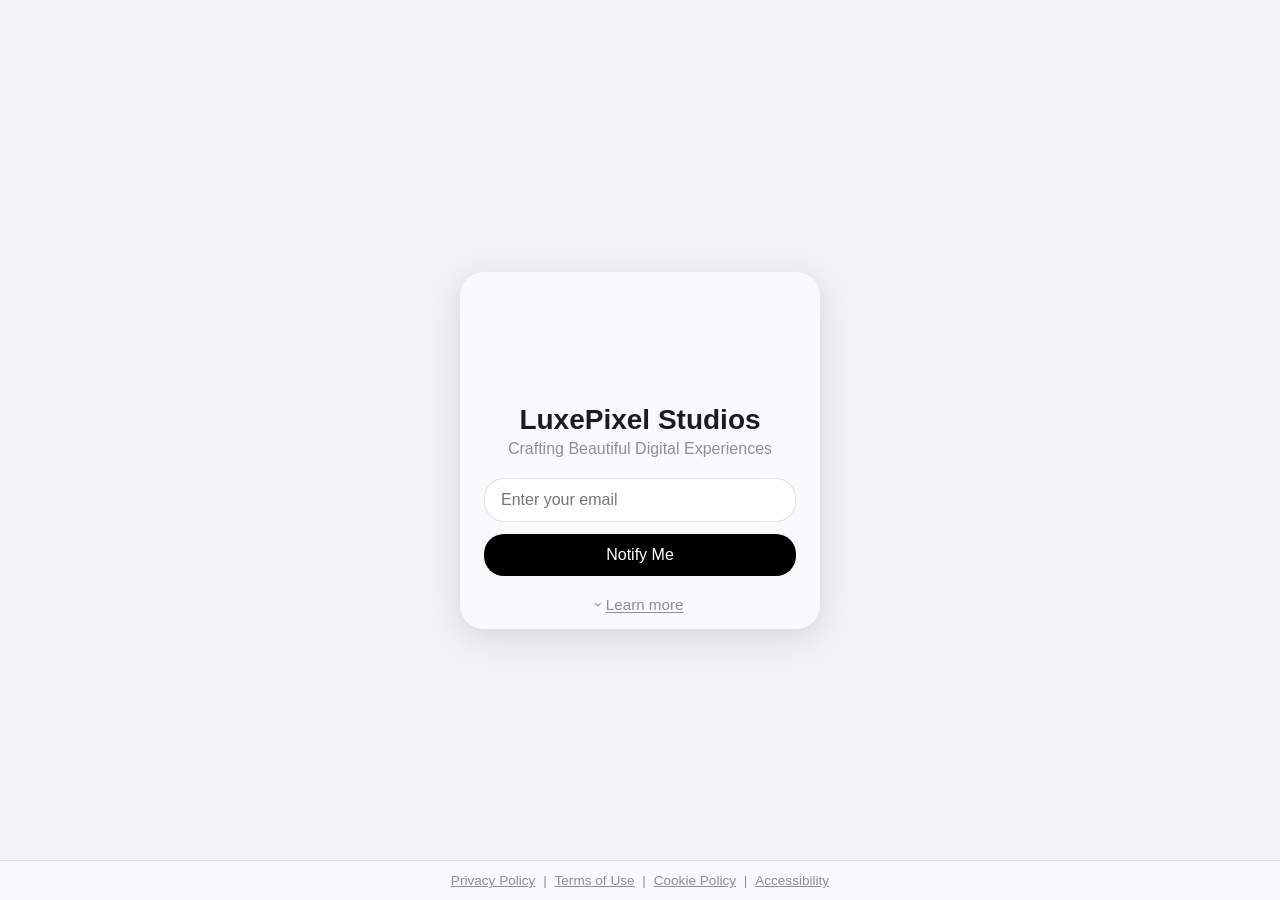
==== index.html @ 99bf611d "Update index.html" ====
<!DOCTYPE html>
<html lang="en">
<head>
  <meta charset="UTF-8" />
  <meta name="viewport" content="width=device-width, initial-scale=1.0"/>
  <title>LuxePixel Studios – Premium Web Design &amp; Creative Innovation</title>
  <meta name="description" content="LuxePixel Studios is almost live. Be the first to experience premium design, digital creativity, and innovation." />
  <link rel="canonical" href="https://luxepixelstudios.com/" />

  <!-- Google Analytics -->
  <script async src="https://www.googletagmanager.com/gtag/js?id=G-YL17025JEB"></script>
  <script>
    window.dataLayer = window.dataLayer||[];
    function gtag(){dataLayer.push(arguments);}
    gtag('js', new Date());
    gtag('config','G-YL17025JEB');
  </script>

  <!-- Organization JSON-LD -->
  <script type="application/ld+json">
  { "@context":"https://schema.org", "@type":"Organization",
    "name":"LuxePixel Studios","url":"https://luxepixelstudios.com",
    "logo":"https://luxepixelstudios.com/my-favicon/favicon-96x96.png",
    "contactPoint":{ "@type":"ContactPoint",
      "email":"contact@luxepixelstudios.com","contactType":"customer service","availableLanguage":"en"
    }
  }
  </script>

  <style>
    /* --- Reset & Base --- */
    *{margin:0;padding:0;box-sizing:border-box}
    html,body{height:100%;width:100%;font-family:-apple-system,BlinkMacSystemFont,"SF Pro Text","Helvetica Neue",sans-serif;background:#f2f2f7;color:#1c1c1e;overflow-x:hidden}
    /* --- Background & Ripple --- */
    .bg-image{position:fixed;top:0;left:0;width:100%;height:100%;background:url("https://i.imgur.com/qb6HJXqm.jpg")center/cover no-repeat;filter:blur(20px);z-index:0}
    .ripple-overlay{position:fixed;top:0;left:0;width:200%;height:200%;background:radial-gradient(circle,rgba(255,255,255,0.04)1px,transparent 1px);background-size:50px 50px;animation:ripple 30s linear infinite;opacity:0.4;z-index:1}
    @keyframes ripple{from{transform:translate(0)}to{transform:translate(100px,100px)}}
    /* --- Card --- */
    .container{position:relative;z-index:2;display:flex;align-items:center;justify-content:center;height:100vh;padding:1rem}
    .card{background:rgba(255,255,255,0.6);backdrop-filter:blur(30px);-webkit-backdrop-filter:blur(30px);border-radius:24px;box-shadow:0 8px 32px rgba(0,0,0,0.12);width:100%;max-width:360px;overflow:hidden;transition:max-height .5s ease,padding-bottom .5s ease;max-height:900px;padding-bottom:1rem}
    .card-content{padding:2rem 1.5rem 0;text-align:center}
    iframe{width:80px;height:80px;margin-bottom:1rem;border:none;background:transparent}
    h1{font-size:1.75rem;margin-bottom:.25rem;opacity:0;animation:fadeUp 1s ease forwards;animation-delay:.3s}
    .subtitle{font-size:1rem;color:#8E8E93;margin-bottom:1.25rem;opacity:0;animation:fadeUp 1s ease forwards;animation-delay:.6s}
    @keyframes fadeUp{from{opacity:0;transform:translateY(10px)}to{opacity:1;transform:translateY(0)}}
    /* --- Form & Learn More --- */
    form{display:flex;flex-direction:column;gap:.75rem;opacity:0;animation:fadeUp 1s ease forwards;animation-delay:.9s}
    input[type="email"]{padding:.75rem 1rem;border-radius:20px;border:1px solid rgba(0,0,0,0.1);background:rgba(255,255,255,0.8);font-size:1rem;color:#1c1c1e}
    button.notify{padding:.75rem 1rem;border:none;border-radius:20px;background:#000;color:#fff;font-size:1rem;cursor:pointer;transition:opacity .2s}
    button.notify:hover{opacity:.85}
    .thank-you{display:none;margin-top:1rem;color:#1c1c1e}
    .thank-you.active{display:block}
    details.learn-more{margin-top:1.25rem;font-size:.95rem;color:#8E8E93}
    details.learn-more summary{list-style:none;cursor:pointer;user-select:none;display:inline-block;text-decoration:underline;text-underline-offset:2px}
    details.learn-more summary::-webkit-details-marker{display:none}
    details.learn-more summary::before{content:"›";display:inline-block;transform:rotate(90deg);margin-right:.5ch;transition:transform .2s;color:#8E8E93}
    details.learn-more[open] summary::before{transform:rotate(270deg)}
    details.learn-more .more-text{margin-top:.75rem;line-height:1.5;color:#1c1c1e;text-align:left}
    /* --- Footer Links --- */
    footer{position:fixed;bottom:0;left:0;width:100%;text-align:center;padding:.75rem 1rem;background:rgba(255,255,255,0.5);border-top:1px solid rgba(0,0,0,0.1);font-size:.85rem;color:#8E8E93;z-index:2}
    footer a{color:#8E8E93;text-decoration:underline;margin:0 .25rem;cursor:pointer}
    /* --- Modals --- */
    .modal {
      display:none; position:fixed; top:0; left:0; width:100%; height:100%;
      background:rgba(0,0,0,0.5); align-items:center; justify-content:center;
      z-index:3; padding:1rem;
    }
    .modal.open { display:flex; }
    .modal-content {
      background:#fff; border-radius:16px; width:100%; max-width:600px; max-height:90%;
      overflow:auto; position:relative; padding:1.5rem;
    }
    .modal-close {
      position:absolute; top:.75rem; right:.75rem;
      background:none; border:none; font-size:1.25rem; cursor:pointer; color:#666;
    }
    /* --- Responsive --- */
    @media(max-width:400px){
      .card{max-width:340px}
      h1{font-size:1.5rem}
      .subtitle{font-size:.95rem}
      input,button.notify{font-size:.95rem}
    }
  </style>
</head>
<body>
  <div class="bg-image"></div>
  <div class="ripple-overlay"></div>
  <div class="container">
    <div class="card" id="card">
      <div class="card-content">
        <iframe src="https://lottie.host/embed/0344061d-7716-4584-a090-0b0ac781076b/SHQsS2zzYf.lottie" title="Loading"></iframe>
        <h1>LuxePixel Studios</h1>
        <p class="subtitle">Crafting Beautiful Digital Experiences</p>
        <form id="notify-form">
          <input type="email" name="email" placeholder="Enter your email" required />
          <button type="submit" class="notify">Notify Me</button>
        </form>
        <div class="thank-you" id="thankYouMessage">Thanks for signing up! 🎉</div>
        <details class="learn-more">
          <summary>Learn more</summary>
          <div class="more-text">
            <p>
              LuxePixel Studios is a UK-based creative studio specialising in web design, branding &amp; digital innovation. Our site is under construction, but our mission is simple: deliver accessible, elegant digital experiences for brands who demand the best. Join our launch list to be first in line.
            </p>
          </div>
        </details>
      </div>
    </div>
  </div>

  <!-- Footer with modal triggers -->
  <footer>
    <a data-modal="privacy">Privacy Policy</a> |
    <a data-modal="terms">Terms of Use</a> |
    <a data-modal="cookies">Cookie Policy</a> |
    <a data-modal="accessibility">Accessibility</a>
  </footer>

  <!-- Modals -->
  <div class="modal" id="modal-privacy">
    <div class="modal-content">
      <button class="modal-close">✕</button>
      <h2>Privacy Policy</h2>
      <p><!-- paste your full privacy.html content here --></p>
    </div>
  </div>
  <div class="modal" id="modal-terms">
    <div class="modal-content">
      <button class="modal-close">✕</button>
      <h2>Terms of Use</h2>
      <p><!-- paste your full terms.html content here --></p>
    </div>
  </div>
  <div class="modal" id="modal-cookies">
    <div class="modal-content">
      <button class="modal-close">✕</button>
      <h2>Cookie Policy</h2>
      <p><!-- paste your full cookies.html content here --></p>
    </div>
  </div>
  <div class="modal" id="modal-accessibility">
    <div class="modal-content">
      <button class="modal-close">✕</button>
      <h2>Accessibility Statement</h2>
      <p><!-- paste your full accessibility.html content here --></p>
    </div>
  </div>

  <script>
    // form submission
    document.getElementById('notify-form').addEventListener('submit', async e => {
      e.preventDefault();
      const form = e.target, data = new FormData(form);
      try {
        const res = await fetch('https://formspree.io/f/mgvyzqan', {
          method:'POST', headers:{Accept:'application/json'}, body:data
        });
        if(res.ok){
          form.style.display='none';
          document.getElementById('thankYouMessage').classList.add('active');
        } else alert('Something went wrong');
      } catch {
        alert('Network error');
      }
    });

    // modal handling
    document.querySelectorAll('footer a[data-modal]').forEach(link => {
      link.addEventListener('click', () => {
        const id = link.getAttribute('data-modal');
        document.getElementById('modal-' + id).classList.add('open');
      });
    });
    document.querySelectorAll('.modal-close').forEach(btn => {
      btn.addEventListener('click', () => {
        btn.closest('.modal').classList.remove('open');
      });
    });
  </script>
</body>
</html>
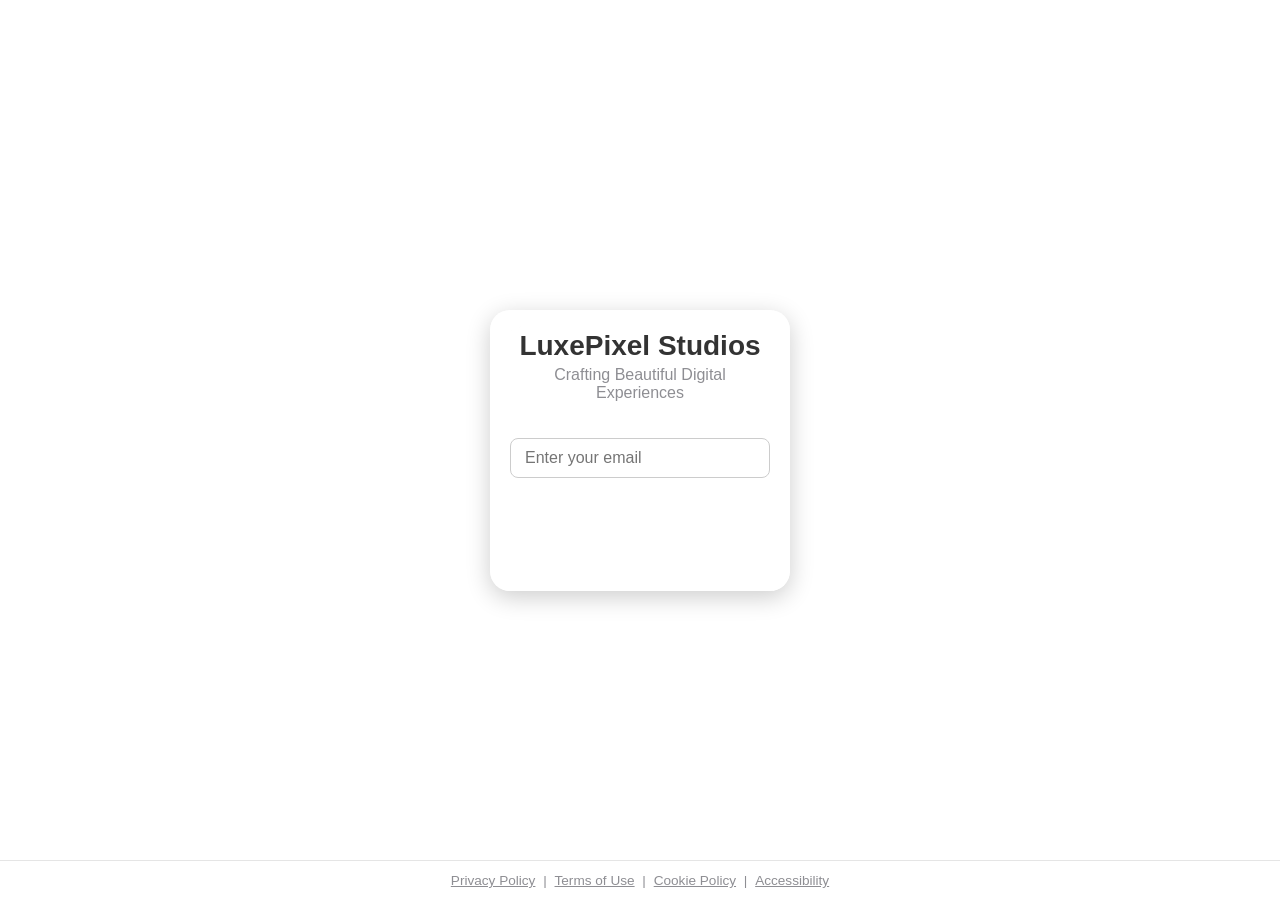
==== commit 23dc2682: "Update index.html" ====
--- a/index.html
+++ b/index.html
@@ -3,180 +3,283 @@
 <head>
   <meta charset="UTF-8" />
   <meta name="viewport" content="width=device-width, initial-scale=1.0"/>
-  <title>LuxePixel Studios – Premium Web Design &amp; Creative Innovation</title>
+  <title>LuxePixel Studios – Premium Web Design & Creative Innovation</title>
   <meta name="description" content="LuxePixel Studios is almost live. Be the first to experience premium design, digital creativity, and innovation." />
   <link rel="canonical" href="https://luxepixelstudios.com/" />
 
   <!-- Google Analytics -->
-  <script async src="https://www.googletagmanager.com/gtag/js?id=G-YL17025JEB"></script>
+  <script async src="https://www.googletagmanager.com/gtag/js?id=G-0VTJTGHLPF"></script>
   <script>
-    window.dataLayer = window.dataLayer||[];
-    function gtag(){dataLayer.push(arguments);}
+    window.dataLayer = window.dataLayer || [];
+    function gtag(){ dataLayer.push(arguments); }
     gtag('js', new Date());
-    gtag('config','G-YL17025JEB');
+    gtag('config', 'G-0VTJTGHLPF');
   </script>
 
-  <!-- Organization JSON-LD -->
-  <script type="application/ld+json">
-  { "@context":"https://schema.org", "@type":"Organization",
-    "name":"LuxePixel Studios","url":"https://luxepixelstudios.com",
-    "logo":"https://luxepixelstudios.com/my-favicon/favicon-96x96.png",
-    "contactPoint":{ "@type":"ContactPoint",
-      "email":"contact@luxepixelstudios.com","contactType":"customer service","availableLanguage":"en"
-    }
-  }
-  </script>
+  <!-- SVG Filter for Glass Distortion -->
+  <svg style="display: none">
+    <filter id="glass-distortion">
+      <feTurbulence type="turbulence" baseFrequency="0.008" numOctaves="2" result="noise" />
+      <feDisplacementMap in="SourceGraphic" in2="noise" scale="77" />
+    </filter>
+  </svg>
 
   <style>
-    /* --- Reset & Base --- */
-    *{margin:0;padding:0;box-sizing:border-box}
-    html,body{height:100%;width:100%;font-family:-apple-system,BlinkMacSystemFont,"SF Pro Text","Helvetica Neue",sans-serif;background:#f2f2f7;color:#1c1c1e;overflow-x:hidden}
-    /* --- Background & Ripple --- */
-    .bg-image{position:fixed;top:0;left:0;width:100%;height:100%;background:url("https://i.imgur.com/qb6HJXqm.jpg")center/cover no-repeat;filter:blur(20px);z-index:0}
-    .ripple-overlay{position:fixed;top:0;left:0;width:200%;height:200%;background:radial-gradient(circle,rgba(255,255,255,0.04)1px,transparent 1px);background-size:50px 50px;animation:ripple 30s linear infinite;opacity:0.4;z-index:1}
-    @keyframes ripple{from{transform:translate(0)}to{transform:translate(100px,100px)}}
-    /* --- Card --- */
-    .container{position:relative;z-index:2;display:flex;align-items:center;justify-content:center;height:100vh;padding:1rem}
-    .card{background:rgba(255,255,255,0.6);backdrop-filter:blur(30px);-webkit-backdrop-filter:blur(30px);border-radius:24px;box-shadow:0 8px 32px rgba(0,0,0,0.12);width:100%;max-width:360px;overflow:hidden;transition:max-height .5s ease,padding-bottom .5s ease;max-height:900px;padding-bottom:1rem}
-    .card-content{padding:2rem 1.5rem 0;text-align:center}
-    iframe{width:80px;height:80px;margin-bottom:1rem;border:none;background:transparent}
-    h1{font-size:1.75rem;margin-bottom:.25rem;opacity:0;animation:fadeUp 1s ease forwards;animation-delay:.3s}
-    .subtitle{font-size:1rem;color:#8E8E93;margin-bottom:1.25rem;opacity:0;animation:fadeUp 1s ease forwards;animation-delay:.6s}
-    @keyframes fadeUp{from{opacity:0;transform:translateY(10px)}to{opacity:1;transform:translateY(0)}}
-    /* --- Form & Learn More --- */
-    form{display:flex;flex-direction:column;gap:.75rem;opacity:0;animation:fadeUp 1s ease forwards;animation-delay:.9s}
-    input[type="email"]{padding:.75rem 1rem;border-radius:20px;border:1px solid rgba(0,0,0,0.1);background:rgba(255,255,255,0.8);font-size:1rem;color:#1c1c1e}
-    button.notify{padding:.75rem 1rem;border:none;border-radius:20px;background:#000;color:#fff;font-size:1rem;cursor:pointer;transition:opacity .2s}
-    button.notify:hover{opacity:.85}
-    .thank-you{display:none;margin-top:1rem;color:#1c1c1e}
-    .thank-you.active{display:block}
-    details.learn-more{margin-top:1.25rem;font-size:.95rem;color:#8E8E93}
-    details.learn-more summary{list-style:none;cursor:pointer;user-select:none;display:inline-block;text-decoration:underline;text-underline-offset:2px}
-    details.learn-more summary::-webkit-details-marker{display:none}
-    details.learn-more summary::before{content:"›";display:inline-block;transform:rotate(90deg);margin-right:.5ch;transition:transform .2s;color:#8E8E93}
-    details.learn-more[open] summary::before{transform:rotate(270deg)}
-    details.learn-more .more-text{margin-top:.75rem;line-height:1.5;color:#1c1c1e;text-align:left}
-    /* --- Footer Links --- */
-    footer{position:fixed;bottom:0;left:0;width:100%;text-align:center;padding:.75rem 1rem;background:rgba(255,255,255,0.5);border-top:1px solid rgba(0,0,0,0.1);font-size:.85rem;color:#8E8E93;z-index:2}
-    footer a{color:#8E8E93;text-decoration:underline;margin:0 .25rem;cursor:pointer}
-    /* --- Modals --- */
-    .modal {
-      display:none; position:fixed; top:0; left:0; width:100%; height:100%;
-      background:rgba(0,0,0,0.5); align-items:center; justify-content:center;
-      z-index:3; padding:1rem;
-    }
-    .modal.open { display:flex; }
-    .modal-content {
-      background:#fff; border-radius:16px; width:100%; max-width:600px; max-height:90%;
-      overflow:auto; position:relative; padding:1.5rem;
-    }
-    .modal-close {
-      position:absolute; top:.75rem; right:.75rem;
-      background:none; border:none; font-size:1.25rem; cursor:pointer; color:#666;
-    }
-    /* --- Responsive --- */
-    @media(max-width:400px){
-      .card{max-width:340px}
-      h1{font-size:1.5rem}
-      .subtitle{font-size:.95rem}
-      input,button.notify{font-size:.95rem}
+    * { margin: 0; padding: 0; box-sizing: border-box; }
+    html, body {
+      height: 100%;
+      width: 100%;
+      font-family: -apple-system, BlinkMacSystemFont, "SF Pro Text", "Helvetica Neue", sans-serif;
+      overflow-x: hidden;
+    }
+
+    .bg-image {
+      position: fixed;
+      inset: 0;
+      background: url("https://i.imgur.com/4hKva6o.jpg") center/cover no-repeat;
+      filter: blur(20px);
+      z-index: 0;
+    }
+
+    .ripple-overlay {
+      position: fixed;
+      inset: 0;
+      background: radial-gradient(circle, rgba(255,255,255,0.04) 1px, transparent 1px);
+      background-size: 50px 50px;
+      animation: ripple 30s linear infinite;
+      opacity: 0.4;
+      z-index: 1;
+    }
+
+    @keyframes ripple {
+      from { transform: translate(0); }
+      to { transform: translate(100px, 100px); }
+    }
+
+    .container {
+      position: relative;
+      z-index: 2;
+      display: flex;
+      align-items: center;
+      justify-content: center;
+      height: 100vh;
+      padding: 1rem;
+    }
+
+    .glass-card {
+      --bg-color: rgba(255, 255, 255, 0.25);
+      --highlight: rgba(255, 255, 255, 0.75);
+      --text: #ffffff;
+
+      position: relative;
+      width: 300px;
+      border-radius: 20px;
+      overflow: hidden;
+      box-shadow: 0 6px 24px rgba(0, 0, 0, 0.2);
+    }
+
+    .glass-filter,
+    .glass-overlay,
+    .glass-specular {
+      position: absolute;
+      inset: 0;
+      border-radius: inherit;
+    }
+
+    .glass-filter {
+      z-index: 1;
+      backdrop-filter: blur(4px);
+      filter: url(#glass-distortion) saturate(120%) brightness(1.15);
+    }
+
+    .glass-overlay {
+      z-index: 2;
+      background: var(--bg-color);
+    }
+
+    .glass-specular {
+      z-index: 3;
+      box-shadow: inset 1px 1px 1px var(--highlight);
+    }
+
+    .glass-content {
+      position: relative;
+      z-index: 4;
+      padding: 20px;
+      color: var(--text);
+      text-align: center;
+      display: flex;
+      flex-direction: column;
+      justify-content: center;
+      align-items: center;
+    }
+
+    h1 {
+      font-size: 1.75rem;
+      margin-bottom: .25rem;
+      color: rgba(0, 0, 0, 0.8); /* darker heading */
+      opacity: 0;
+      animation: fadeUp 1s ease forwards;
+      animation-delay: .3s;
+    }
+
+    .subtitle {
+      font-size: 1rem;
+      color: #8E8E93;
+      margin-bottom: 1.25rem;
+      opacity: 0;
+      animation: fadeUp 1s ease forwards;
+      animation-delay: .6s;
+    }
+
+    @keyframes fadeUp {
+      from { opacity: 0; transform: translateY(10px); }
+      to { opacity: 1; transform: translateY(0); }
+    }
+
+    input[type="email"] {
+      padding: 10px 14px;
+      margin-top: 1rem;
+      border-radius: 8px;
+      border: 1px solid #ccc;
+      width: 100%;
+      font-size: 16px;
+    }
+
+    .glass-button {
+      --bg-color: rgba(255, 255, 255, 0.25);
+      --highlight: rgba(255, 255, 255, 0.75);
+      --text: #ffffff;
+
+      position: relative;
+      padding: 10px 16px;
+      margin-top: 1rem;
+      border: none;
+      border-radius: 10px;
+      cursor: pointer;
+      overflow: hidden;
+      background: transparent;
+      transition: transform 0.2s ease;
+      outline: none;
+    }
+
+    .glass-button:hover { transform: scale(1.05); }
+    .glass-button:active { transform: scale(0.95); }
+
+    .glass-button .glass-filter,
+    .glass-button .glass-overlay,
+    .glass-button .glass-specular {
+      position: absolute;
+      inset: 0;
+      border-radius: inherit;
+    }
+
+    .glass-button .glass-filter {
+      z-index: 1;
+      backdrop-filter: blur(4px);
+      filter: url(#glass-distortion) saturate(120%) brightness(1.15);
+    }
+
+    .glass-button .glass-overlay {
+      z-index: 2;
+      background: var(--bg-color);
+    }
+
+    .glass-button .glass-specular {
+      z-index: 3;
+      box-shadow: inset 1px 1px 1px var(--highlight);
+    }
+
+    .glass-button .glass-content {
+      position: relative;
+      z-index: 4;
+      color: var(--text);
+      font-weight: 500;
+      font-size: 15px;
+    }
+
+    .thank-you {
+      margin-top: 1rem;
+      display: none;
+      color: white;
+    }
+
+    .thank-you.active {
+      display: block;
+    }
+
+    footer {
+      position: fixed;
+      bottom: 0;
+      left: 0;
+      width: 100%;
+      text-align: center;
+      padding: .75rem 1rem;
+      background: rgba(255, 255, 255, 0.5);
+      border-top: 1px solid rgba(0, 0, 0, 0.1);
+      font-size: .85rem;
+      color: #8E8E93;
+      z-index: 5;
+    }
+
+    footer a {
+      color: #8E8E93;
+      text-decoration: underline;
+      margin: 0 .25rem;
     }
   </style>
 </head>
 <body>
   <div class="bg-image"></div>
   <div class="ripple-overlay"></div>
+
   <div class="container">
-    <div class="card" id="card">
-      <div class="card-content">
-        <iframe src="https://lottie.host/embed/0344061d-7716-4584-a090-0b0ac781076b/SHQsS2zzYf.lottie" title="Loading"></iframe>
+    <div class="glass-card">
+      <div class="glass-filter"></div>
+      <div class="glass-overlay"></div>
+      <div class="glass-specular"></div>
+      <div class="glass-content">
         <h1>LuxePixel Studios</h1>
         <p class="subtitle">Crafting Beautiful Digital Experiences</p>
         <form id="notify-form">
           <input type="email" name="email" placeholder="Enter your email" required />
-          <button type="submit" class="notify">Notify Me</button>
+          <button type="submit" class="glass-button">
+            <div class="glass-filter"></div>
+            <div class="glass-overlay"></div>
+            <div class="glass-specular"></div>
+            <div class="glass-content"><span>Notify Me</span></div>
+          </button>
         </form>
         <div class="thank-you" id="thankYouMessage">Thanks for signing up! 🎉</div>
-        <details class="learn-more">
-          <summary>Learn more</summary>
-          <div class="more-text">
-            <p>
-              LuxePixel Studios is a UK-based creative studio specialising in web design, branding &amp; digital innovation. Our site is under construction, but our mission is simple: deliver accessible, elegant digital experiences for brands who demand the best. Join our launch list to be first in line.
-            </p>
-          </div>
-        </details>
       </div>
     </div>
   </div>
 
-  <!-- Footer with modal triggers -->
   <footer>
-    <a data-modal="privacy">Privacy Policy</a> |
-    <a data-modal="terms">Terms of Use</a> |
-    <a data-modal="cookies">Cookie Policy</a> |
-    <a data-modal="accessibility">Accessibility</a>
+    <a href="/privacy.html">Privacy Policy</a> |
+    <a href="/terms.html">Terms of Use</a> |
+    <a href="/cookies.html">Cookie Policy</a> |
+    <a href="/accessibility.html">Accessibility</a>
   </footer>
 
-  <!-- Modals -->
-  <div class="modal" id="modal-privacy">
-    <div class="modal-content">
-      <button class="modal-close">✕</button>
-      <h2>Privacy Policy</h2>
-      <p><!-- paste your full privacy.html content here --></p>
-    </div>
-  </div>
-  <div class="modal" id="modal-terms">
-    <div class="modal-content">
-      <button class="modal-close">✕</button>
-      <h2>Terms of Use</h2>
-      <p><!-- paste your full terms.html content here --></p>
-    </div>
-  </div>
-  <div class="modal" id="modal-cookies">
-    <div class="modal-content">
-      <button class="modal-close">✕</button>
-      <h2>Cookie Policy</h2>
-      <p><!-- paste your full cookies.html content here --></p>
-    </div>
-  </div>
-  <div class="modal" id="modal-accessibility">
-    <div class="modal-content">
-      <button class="modal-close">✕</button>
-      <h2>Accessibility Statement</h2>
-      <p><!-- paste your full accessibility.html content here --></p>
-    </div>
-  </div>
-
   <script>
-    // form submission
     document.getElementById('notify-form').addEventListener('submit', async e => {
       e.preventDefault();
       const form = e.target, data = new FormData(form);
       try {
         const res = await fetch('https://formspree.io/f/mgvyzqan', {
-          method:'POST', headers:{Accept:'application/json'}, body:data
+          method: 'POST',
+          headers: { Accept: 'application/json' },
+          body: data
         });
-        if(res.ok){
-          form.style.display='none';
+        if (res.ok) {
+          form.style.display = 'none';
           document.getElementById('thankYouMessage').classList.add('active');
         } else alert('Something went wrong');
       } catch {
         alert('Network error');
       }
     });
-
-    // modal handling
-    document.querySelectorAll('footer a[data-modal]').forEach(link => {
-      link.addEventListener('click', () => {
-        const id = link.getAttribute('data-modal');
-        document.getElementById('modal-' + id).classList.add('open');
-      });
-    });
-    document.querySelectorAll('.modal-close').forEach(btn => {
-      btn.addEventListener('click', () => {
-        btn.closest('.modal').classList.remove('open');
-      });
-    });
   </script>
 </body>
 </html>
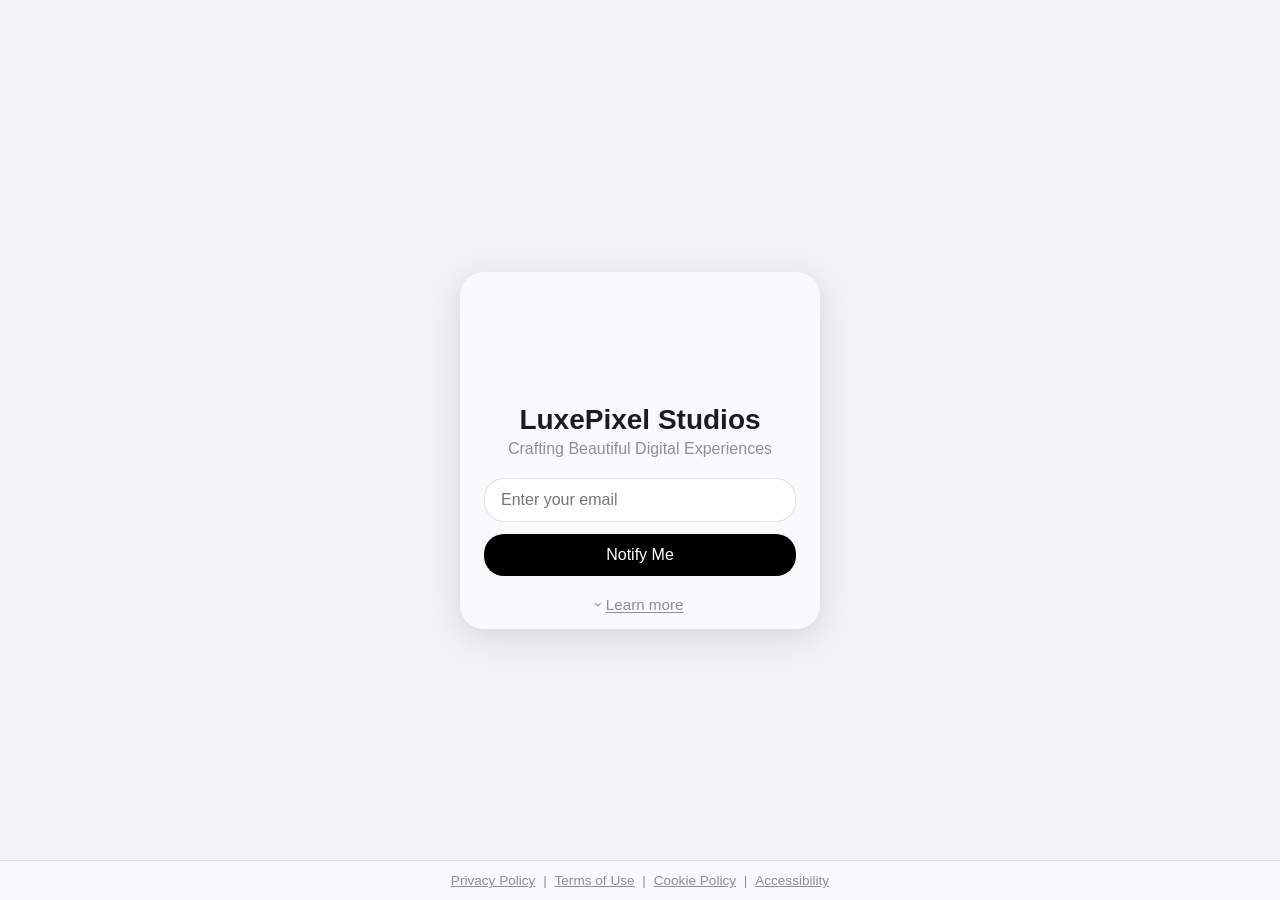
==== commit ca2315a2: "Update index.html" ====
--- a/index.html
+++ b/index.html
@@ -3,11 +3,11 @@
 <head>
   <meta charset="UTF-8" />
   <meta name="viewport" content="width=device-width, initial-scale=1.0"/>
-  <title>LuxePixel Studios – Premium Web Design & Creative Innovation</title>
+  <title>LuxePixel Studios – Premium Web Design &amp; Creative Innovation</title>
   <meta name="description" content="LuxePixel Studios is almost live. Be the first to experience premium design, digital creativity, and innovation." />
   <link rel="canonical" href="https://luxepixelstudios.com/" />
 
-  <!-- Google Analytics -->
+  <!-- Google Analytics (gtag.js) -->
   <script async src="https://www.googletagmanager.com/gtag/js?id=G-0VTJTGHLPF"></script>
   <script>
     window.dataLayer = window.dataLayer || [];
@@ -16,241 +16,92 @@
     gtag('config', 'G-0VTJTGHLPF');
   </script>
 
-  <!-- SVG Filter for Glass Distortion -->
-  <svg style="display: none">
-    <filter id="glass-distortion">
-      <feTurbulence type="turbulence" baseFrequency="0.008" numOctaves="2" result="noise" />
-      <feDisplacementMap in="SourceGraphic" in2="noise" scale="77" />
-    </filter>
-  </svg>
+  <!-- Organization JSON-LD -->
+  <script type="application/ld+json">
+  {
+    "@context":"https://schema.org",
+    "@type":"Organization",
+    "name":"LuxePixel Studios",
+    "url":"https://luxepixelstudios.com",
+    "logo":"https://luxepixelstudios.com/my-favicon/favicon-96x96.png",
+    "contactPoint": {
+      "@type":"ContactPoint",
+      "email":"contact@luxepixelstudios.com",
+      "contactType":"customer service",
+      "availableLanguage":"en"
+    }
+  }
+  </script>
 
   <style>
-    * { margin: 0; padding: 0; box-sizing: border-box; }
-    html, body {
-      height: 100%;
-      width: 100%;
-      font-family: -apple-system, BlinkMacSystemFont, "SF Pro Text", "Helvetica Neue", sans-serif;
-      overflow-x: hidden;
-    }
+    /* Reset & Base */
+    *{margin:0;padding:0;box-sizing:border-box}
+    html,body{height:100%;width:100%;font-family:-apple-system,BlinkMacSystemFont,"SF Pro Text","Helvetica Neue",sans-serif;background:#f2f2f7;color:#1c1c1e;overflow-x:hidden}
 
-    .bg-image {
-      position: fixed;
-      inset: 0;
-      background: url("https://i.imgur.com/4hKva6o.jpg") center/cover no-repeat;
-      filter: blur(20px);
-      z-index: 0;
-    }
+    /* Background & Ripple */
+    .bg-image{position:fixed;top:0;left:0;width:100%;height:100%;background:url("https://i.imgur.com/qb6HJXqm.jpg")center/cover no-repeat;filter:blur(20px);z-index:0}
+    .ripple-overlay{position:fixed;top:0;left:0;width:200%;height:200%;background:radial-gradient(circle,rgba(255,255,255,0.04)1px,transparent 1px);background-size:50px 50px;animation:ripple 30s linear infinite;opacity:0.4;z-index:1}
+    @keyframes ripple{from{transform:translate(0)}to{transform:translate(100px,100px)}}
 
-    .ripple-overlay {
-      position: fixed;
-      inset: 0;
-      background: radial-gradient(circle, rgba(255,255,255,0.04) 1px, transparent 1px);
-      background-size: 50px 50px;
-      animation: ripple 30s linear infinite;
-      opacity: 0.4;
-      z-index: 1;
-    }
+    /* Card */
+    .container{position:relative;z-index:2;display:flex;align-items:center;justify-content:center;height:100vh;padding:1rem}
+    .card{background:rgba(255,255,255,0.6);backdrop-filter:blur(30px);-webkit-backdrop-filter:blur(30px);border-radius:24px;box-shadow:0 8px 32px rgba(0,0,0,0.12);width:100%;max-width:360px;overflow:hidden;transition:max-height .5s ease,padding-bottom .5s ease;max-height:900px;padding-bottom:1rem}
+    .card-content{padding:2rem 1.5rem 0;text-align:center}
 
-    @keyframes ripple {
-      from { transform: translate(0); }
-      to { transform: translate(100px, 100px); }
-    }
+    /* Lottie */
+    iframe{width:80px;height:80px;margin-bottom:1rem;border:none;background:transparent}
 
-    .container {
-      position: relative;
-      z-index: 2;
-      display: flex;
-      align-items: center;
-      justify-content: center;
-      height: 100vh;
-      padding: 1rem;
-    }
+    /* Headings */
+    h1{font-size:1.75rem;margin-bottom:.25rem;opacity:0;animation:fadeUp 1s ease forwards;animation-delay:.3s}
+    .subtitle{font-size:1rem;color:#8E8E93;margin-bottom:1.25rem;opacity:0;animation:fadeUp 1s ease forwards;animation-delay:.6s}
+    @keyframes fadeUp{from{opacity:0;transform:translateY(10px)}to{opacity:1;transform:translateY(0)}}
 
-    .glass-card {
-      --bg-color: rgba(255, 255, 255, 0.25);
-      --highlight: rgba(255, 255, 255, 0.75);
-      --text: #ffffff;
+    /* Form */
+    form{display:flex;flex-direction:column;gap:.75rem;opacity:0;animation:fadeUp 1s ease forwards;animation-delay:.9s}
+    input[type="email"]{padding:.75rem 1rem;border-radius:20px;border:1px solid rgba(0,0,0,0.1);background:rgba(255,255,255,0.8);font-size:1rem;color:#1c1c1e}
+    button.notify{padding:.75rem 1rem;border:none;border-radius:20px;background:#000;color:#fff;font-size:1rem;cursor:pointer;transition:opacity .2s}
+    button.notify:hover{opacity:.85}
+    .thank-you{display:none;margin-top:1rem;color:#1c1c1e}
+    .thank-you.active{display:block}
 
-      position: relative;
-      width: 300px;
-      border-radius: 20px;
-      overflow: hidden;
-      box-shadow: 0 6px 24px rgba(0, 0, 0, 0.2);
-    }
+    /* Learn more */
+    details.learn-more{margin-top:1.25rem;font-size:.95rem;color:#8E8E93}
+    details.learn-more summary{list-style:none;cursor:pointer;display:inline-block;text-decoration:underline;text-underline-offset:2px}
+    details.learn-more summary::-webkit-details-marker{display:none}
+    details.learn-more summary::before{content:"›";display:inline-block;transform:rotate(90deg);margin-right:.5ch;transition:transform .2s;color:#8E8E93}
+    details.learn-more[open] summary::before{transform:rotate(270deg)}
+    details.learn-more .more-text{margin-top:.75rem;line-height:1.5;color:#1c1c1e;text-align:left}
 
-    .glass-filter,
-    .glass-overlay,
-    .glass-specular {
-      position: absolute;
-      inset: 0;
-      border-radius: inherit;
-    }
+    /* Footer Links */
+    footer{position:fixed;bottom:0;left:0;width:100%;text-align:center;padding:.75rem 1rem;background:rgba(255,255,255,0.5);border-top:1px solid rgba(0,0,0,0.1);font-size:.85rem;color:#8E8E93;z-index:2}
+    footer a{color:#8E8E93;text-decoration:underline;margin:0 .25rem}
 
-    .glass-filter {
-      z-index: 1;
-      backdrop-filter: blur(4px);
-      filter: url(#glass-distortion) saturate(120%) brightness(1.15);
-    }
-
-    .glass-overlay {
-      z-index: 2;
-      background: var(--bg-color);
-    }
-
-    .glass-specular {
-      z-index: 3;
-      box-shadow: inset 1px 1px 1px var(--highlight);
-    }
-
-    .glass-content {
-      position: relative;
-      z-index: 4;
-      padding: 20px;
-      color: var(--text);
-      text-align: center;
-      display: flex;
-      flex-direction: column;
-      justify-content: center;
-      align-items: center;
-    }
-
-    h1 {
-      font-size: 1.75rem;
-      margin-bottom: .25rem;
-      color: rgba(0, 0, 0, 0.8); /* darker heading */
-      opacity: 0;
-      animation: fadeUp 1s ease forwards;
-      animation-delay: .3s;
-    }
-
-    .subtitle {
-      font-size: 1rem;
-      color: #8E8E93;
-      margin-bottom: 1.25rem;
-      opacity: 0;
-      animation: fadeUp 1s ease forwards;
-      animation-delay: .6s;
-    }
-
-    @keyframes fadeUp {
-      from { opacity: 0; transform: translateY(10px); }
-      to { opacity: 1; transform: translateY(0); }
-    }
-
-    input[type="email"] {
-      padding: 10px 14px;
-      margin-top: 1rem;
-      border-radius: 8px;
-      border: 1px solid #ccc;
-      width: 100%;
-      font-size: 16px;
-    }
-
-    .glass-button {
-      --bg-color: rgba(255, 255, 255, 0.25);
-      --highlight: rgba(255, 255, 255, 0.75);
-      --text: #ffffff;
-
-      position: relative;
-      padding: 10px 16px;
-      margin-top: 1rem;
-      border: none;
-      border-radius: 10px;
-      cursor: pointer;
-      overflow: hidden;
-      background: transparent;
-      transition: transform 0.2s ease;
-      outline: none;
-    }
-
-    .glass-button:hover { transform: scale(1.05); }
-    .glass-button:active { transform: scale(0.95); }
-
-    .glass-button .glass-filter,
-    .glass-button .glass-overlay,
-    .glass-button .glass-specular {
-      position: absolute;
-      inset: 0;
-      border-radius: inherit;
-    }
-
-    .glass-button .glass-filter {
-      z-index: 1;
-      backdrop-filter: blur(4px);
-      filter: url(#glass-distortion) saturate(120%) brightness(1.15);
-    }
-
-    .glass-button .glass-overlay {
-      z-index: 2;
-      background: var(--bg-color);
-    }
-
-    .glass-button .glass-specular {
-      z-index: 3;
-      box-shadow: inset 1px 1px 1px var(--highlight);
-    }
-
-    .glass-button .glass-content {
-      position: relative;
-      z-index: 4;
-      color: var(--text);
-      font-weight: 500;
-      font-size: 15px;
-    }
-
-    .thank-you {
-      margin-top: 1rem;
-      display: none;
-      color: white;
-    }
-
-    .thank-you.active {
-      display: block;
-    }
-
-    footer {
-      position: fixed;
-      bottom: 0;
-      left: 0;
-      width: 100%;
-      text-align: center;
-      padding: .75rem 1rem;
-      background: rgba(255, 255, 255, 0.5);
-      border-top: 1px solid rgba(0, 0, 0, 0.1);
-      font-size: .85rem;
-      color: #8E8E93;
-      z-index: 5;
-    }
-
-    footer a {
-      color: #8E8E93;
-      text-decoration: underline;
-      margin: 0 .25rem;
-    }
+    /* Responsive */
+    @media(max-width:400px){.card{max-width:340px}h1{font-size:1.5rem}.subtitle{font-size:.95rem}input,button.notify{font-size:.95rem}}
   </style>
 </head>
 <body>
   <div class="bg-image"></div>
   <div class="ripple-overlay"></div>
-
   <div class="container">
-    <div class="glass-card">
-      <div class="glass-filter"></div>
-      <div class="glass-overlay"></div>
-      <div class="glass-specular"></div>
-      <div class="glass-content">
+    <div class="card" id="card">
+      <div class="card-content">
+        <iframe src="https://lottie.host/embed/0344061d-7716-4584-a090-0b0ac781076b/SHQsS2zzYf.lottie" title="Loading"></iframe>
         <h1>LuxePixel Studios</h1>
         <p class="subtitle">Crafting Beautiful Digital Experiences</p>
         <form id="notify-form">
           <input type="email" name="email" placeholder="Enter your email" required />
-          <button type="submit" class="glass-button">
-            <div class="glass-filter"></div>
-            <div class="glass-overlay"></div>
-            <div class="glass-specular"></div>
-            <div class="glass-content"><span>Notify Me</span></div>
-          </button>
+          <button type="submit" class="notify">Notify Me</button>
         </form>
         <div class="thank-you" id="thankYouMessage">Thanks for signing up! 🎉</div>
+        <details class="learn-more">
+          <summary>Learn more</summary>
+          <div class="more-text">
+            <p>
+              LuxePixel Studios is a UK-based creative studio specialising in web design, branding &amp; digital innovation. Our site is under construction, but our mission is simple: deliver accessible, elegant digital experiences for brands who demand the best. Join our launch list to be first in line.
+            </p>
+          </div>
+        </details>
       </div>
     </div>
   </div>
@@ -263,17 +114,16 @@
   </footer>
 
   <script>
+    // form submission
     document.getElementById('notify-form').addEventListener('submit', async e => {
       e.preventDefault();
       const form = e.target, data = new FormData(form);
       try {
         const res = await fetch('https://formspree.io/f/mgvyzqan', {
-          method: 'POST',
-          headers: { Accept: 'application/json' },
-          body: data
+          method:'POST', headers:{Accept:'application/json'}, body:data
         });
-        if (res.ok) {
-          form.style.display = 'none';
+        if(res.ok){
+          form.style.display='none';
           document.getElementById('thankYouMessage').classList.add('active');
         } else alert('Something went wrong');
       } catch {
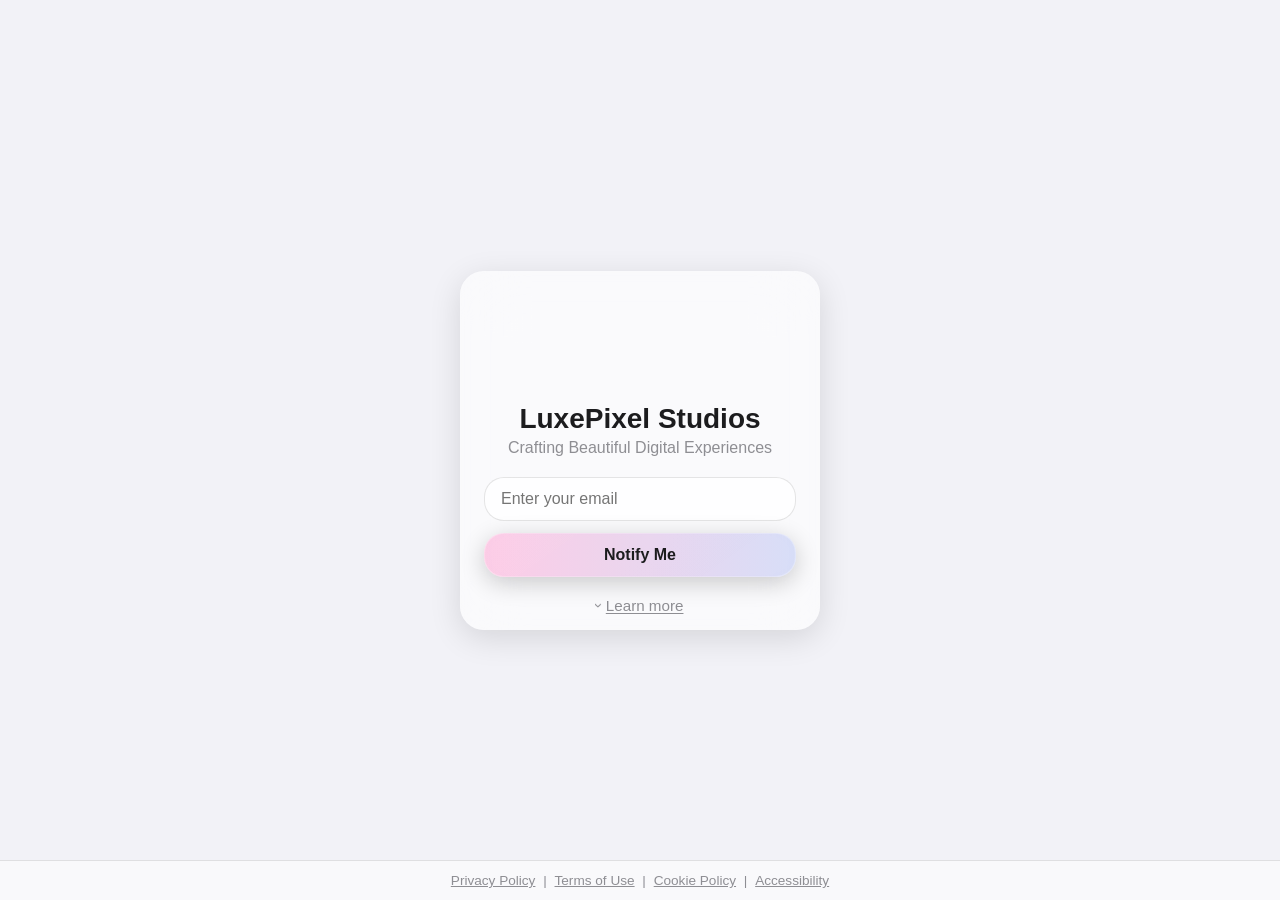
==== commit 88d96549: "Update index.html" ====
--- a/index.html
+++ b/index.html
@@ -3,11 +3,11 @@
 <head>
   <meta charset="UTF-8" />
   <meta name="viewport" content="width=device-width, initial-scale=1.0"/>
-  <title>LuxePixel Studios – Premium Web Design &amp; Creative Innovation</title>
+  <title>LuxePixel Studios – Premium Web Design & Creative Innovation</title>
   <meta name="description" content="LuxePixel Studios is almost live. Be the first to experience premium design, digital creativity, and innovation." />
   <link rel="canonical" href="https://luxepixelstudios.com/" />
 
-  <!-- Google Analytics (gtag.js) -->
+  <!-- Google Analytics -->
   <script async src="https://www.googletagmanager.com/gtag/js?id=G-0VTJTGHLPF"></script>
   <script>
     window.dataLayer = window.dataLayer || [];
@@ -16,7 +16,7 @@
     gtag('config', 'G-0VTJTGHLPF');
   </script>
 
-  <!-- Organization JSON-LD -->
+  <!-- JSON-LD -->
   <script type="application/ld+json">
   {
     "@context":"https://schema.org",
@@ -34,37 +34,65 @@
   </script>
 
   <style>
-    /* Reset & Base */
     *{margin:0;padding:0;box-sizing:border-box}
     html,body{height:100%;width:100%;font-family:-apple-system,BlinkMacSystemFont,"SF Pro Text","Helvetica Neue",sans-serif;background:#f2f2f7;color:#1c1c1e;overflow-x:hidden}
 
-    /* Background & Ripple */
     .bg-image{position:fixed;top:0;left:0;width:100%;height:100%;background:url("https://i.imgur.com/qb6HJXqm.jpg")center/cover no-repeat;filter:blur(20px);z-index:0}
     .ripple-overlay{position:fixed;top:0;left:0;width:200%;height:200%;background:radial-gradient(circle,rgba(255,255,255,0.04)1px,transparent 1px);background-size:50px 50px;animation:ripple 30s linear infinite;opacity:0.4;z-index:1}
     @keyframes ripple{from{transform:translate(0)}to{transform:translate(100px,100px)}}
 
-    /* Card */
     .container{position:relative;z-index:2;display:flex;align-items:center;justify-content:center;height:100vh;padding:1rem}
     .card{background:rgba(255,255,255,0.6);backdrop-filter:blur(30px);-webkit-backdrop-filter:blur(30px);border-radius:24px;box-shadow:0 8px 32px rgba(0,0,0,0.12);width:100%;max-width:360px;overflow:hidden;transition:max-height .5s ease,padding-bottom .5s ease;max-height:900px;padding-bottom:1rem}
     .card-content{padding:2rem 1.5rem 0;text-align:center}
-
-    /* Lottie */
     iframe{width:80px;height:80px;margin-bottom:1rem;border:none;background:transparent}
-
-    /* Headings */
     h1{font-size:1.75rem;margin-bottom:.25rem;opacity:0;animation:fadeUp 1s ease forwards;animation-delay:.3s}
     .subtitle{font-size:1rem;color:#8E8E93;margin-bottom:1.25rem;opacity:0;animation:fadeUp 1s ease forwards;animation-delay:.6s}
     @keyframes fadeUp{from{opacity:0;transform:translateY(10px)}to{opacity:1;transform:translateY(0)}}
-
-    /* Form */
     form{display:flex;flex-direction:column;gap:.75rem;opacity:0;animation:fadeUp 1s ease forwards;animation-delay:.9s}
     input[type="email"]{padding:.75rem 1rem;border-radius:20px;border:1px solid rgba(0,0,0,0.1);background:rgba(255,255,255,0.8);font-size:1rem;color:#1c1c1e}
-    button.notify{padding:.75rem 1rem;border:none;border-radius:20px;background:#000;color:#fff;font-size:1rem;cursor:pointer;transition:opacity .2s}
-    button.notify:hover{opacity:.85}
+
+    button.notify {
+      padding: .75rem 1rem;
+      border-radius: 20px;
+      border: 1px solid rgba(255, 255, 255, 0.25);
+      background: linear-gradient(
+        145deg,
+        rgba(255, 255, 255, 0.05),
+        rgba(255, 255, 255, 0.02)
+      ),
+      linear-gradient(
+        270deg,
+        rgba(255, 0, 128, 0.2),
+        rgba(0, 255, 200, 0.2),
+        rgba(0, 128, 255, 0.2),
+        rgba(255, 0, 128, 0.2)
+      );
+      background-size: 400% 400%;
+      animation: shimmerFlow 12s ease infinite;
+      color: #1c1c1e;
+      font-weight: 600;
+      font-size: 1rem;
+      cursor: pointer;
+      backdrop-filter: blur(16px);
+      -webkit-backdrop-filter: blur(16px);
+      box-shadow: 0 6px 24px rgba(0, 0, 0, 0.2);
+      transition: transform 0.3s ease, box-shadow 0.3s ease;
+    }
+
+    button.notify:hover {
+      transform: scale(1.04);
+      box-shadow: 0 8px 30px rgba(0, 0, 0, 0.3);
+    }
+
+    @keyframes shimmerFlow {
+      0% { background-position: 0% 50%; }
+      50% { background-position: 100% 50%; }
+      100% { background-position: 0% 50%; }
+    }
+
     .thank-you{display:none;margin-top:1rem;color:#1c1c1e}
     .thank-you.active{display:block}
 
-    /* Learn more */
     details.learn-more{margin-top:1.25rem;font-size:.95rem;color:#8E8E93}
     details.learn-more summary{list-style:none;cursor:pointer;display:inline-block;text-decoration:underline;text-underline-offset:2px}
     details.learn-more summary::-webkit-details-marker{display:none}
@@ -72,11 +100,9 @@
     details.learn-more[open] summary::before{transform:rotate(270deg)}
     details.learn-more .more-text{margin-top:.75rem;line-height:1.5;color:#1c1c1e;text-align:left}
 
-    /* Footer Links */
     footer{position:fixed;bottom:0;left:0;width:100%;text-align:center;padding:.75rem 1rem;background:rgba(255,255,255,0.5);border-top:1px solid rgba(0,0,0,0.1);font-size:.85rem;color:#8E8E93;z-index:2}
     footer a{color:#8E8E93;text-decoration:underline;margin:0 .25rem}
 
-    /* Responsive */
     @media(max-width:400px){.card{max-width:340px}h1{font-size:1.5rem}.subtitle{font-size:.95rem}input,button.notify{font-size:.95rem}}
   </style>
 </head>
@@ -98,7 +124,7 @@
           <summary>Learn more</summary>
           <div class="more-text">
             <p>
-              LuxePixel Studios is a UK-based creative studio specialising in web design, branding &amp; digital innovation. Our site is under construction, but our mission is simple: deliver accessible, elegant digital experiences for brands who demand the best. Join our launch list to be first in line.
+              LuxePixel Studios is a UK-based creative studio specialising in web design, branding & digital innovation. Our site is under construction, but our mission is simple: deliver accessible, elegant digital experiences for brands who demand the best. Join our launch list to be first in line.
             </p>
           </div>
         </details>
@@ -114,7 +140,6 @@
   </footer>
 
   <script>
-    // form submission
     document.getElementById('notify-form').addEventListener('submit', async e => {
       e.preventDefault();
       const form = e.target, data = new FormData(form);
